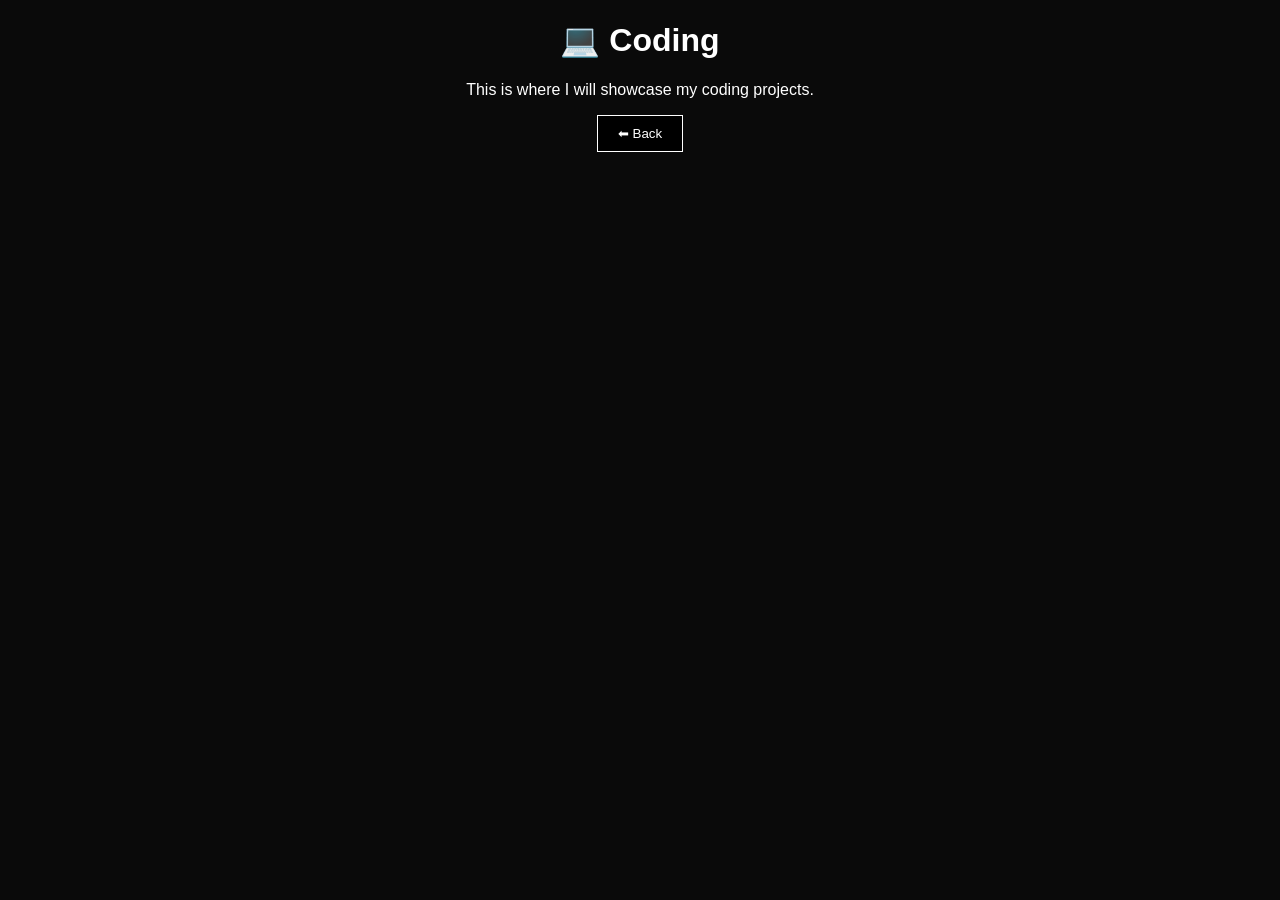
==== coding/index.html @ f32b5a17 "Create index.html" ====
<!DOCTYPE html>
<html>
<head>
    <title>Coding - Rugwed</title>
    <link rel="stylesheet" href="../style.css">
</head>
<body>

    <h1>💻 Coding</h1>
    <p>This is where I will showcase my coding projects.</p>

    <button onclick="location.href='../'">⬅ Back</button>

</body>
</html>
---- style.css ----
body {
  margin: 0;
  font-family: Arial;
  background: #0a0a0a;
  color: white;
  text-align: center;
}

.hero {
  padding: 100px 20px;
  background: linear-gradient(135deg, #3b82f6, #8b5cf6);
}

.hero h1 {
  font-size: 50px;
}

button {
  padding: 10px 20px;
  background: black;
  color: white;
  border: 1px solid white;
  cursor: pointer;
}

.features {
  display: flex;
  justify-content: center;
  flex-wrap: wrap;
}

.card {
  background: #111;
  margin: 20px;
  padding: 20px;
  width: 250px;
  border-radius: 10px;
  transition: 0.3s;
}

.card:hover {
  transform: scale(1.1);
}
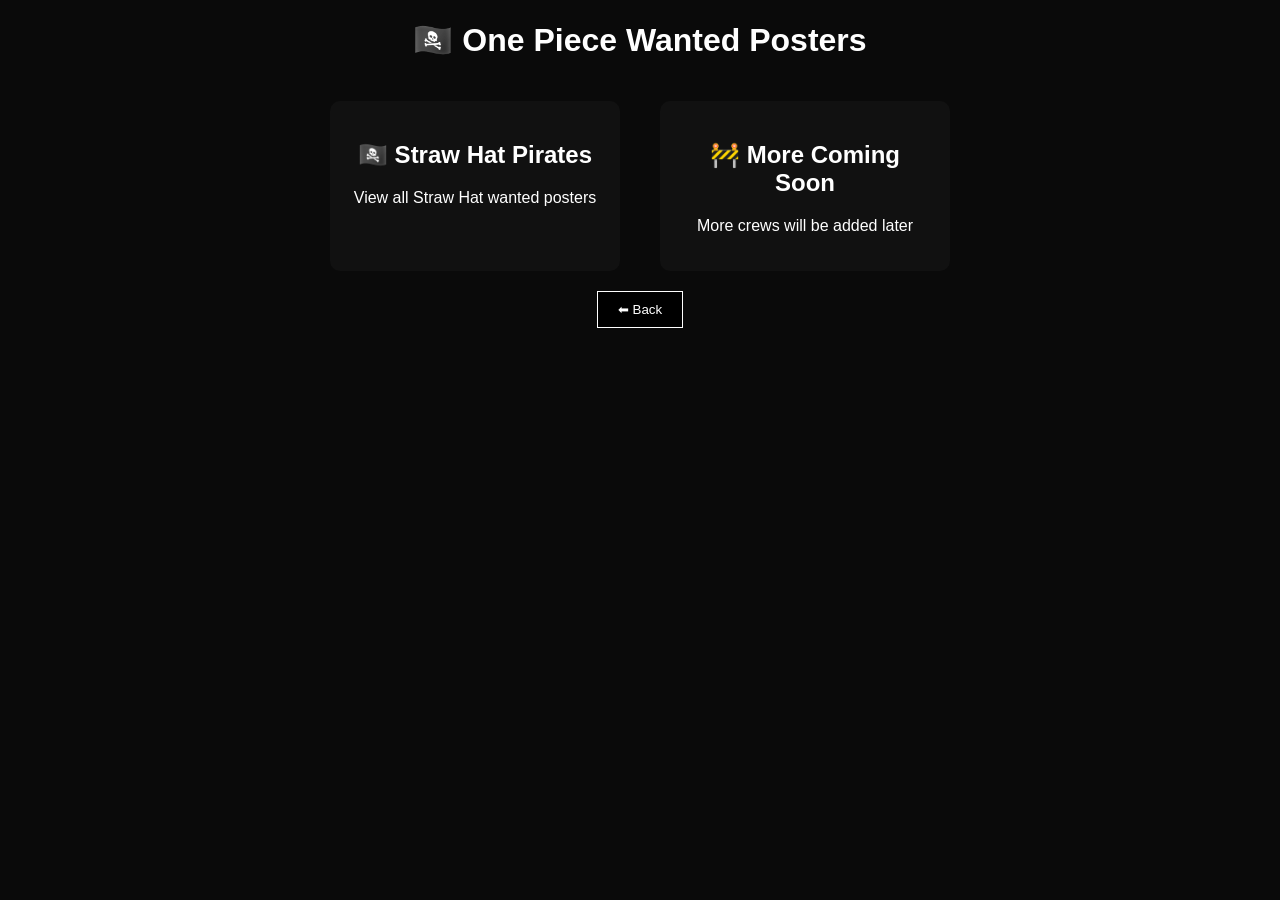
==== commit 334be2b7: "Update index.html" ====
--- a/coding/index.html
+++ b/coding/index.html
@@ -6,8 +6,21 @@
 </head>
 <body>
 
-    <h1>💻 Coding</h1>
-    <p>This is where I will showcase my coding projects.</p>
+    <h1>🏴‍☠️ One Piece Wanted Posters</h1>
+
+    <section class="features">
+
+        <div class="card" onclick="location.href='strawhats/'">
+            <h2>🏴‍☠️ Straw Hat Pirates</h2>
+            <p>View all Straw Hat wanted posters</p>
+        </div>
+
+        <div class="card">
+            <h2>🚧 More Coming Soon</h2>
+            <p>More crews will be added later</p>
+        </div>
+
+    </section>
 
     <button onclick="location.href='../'">⬅ Back</button>
 
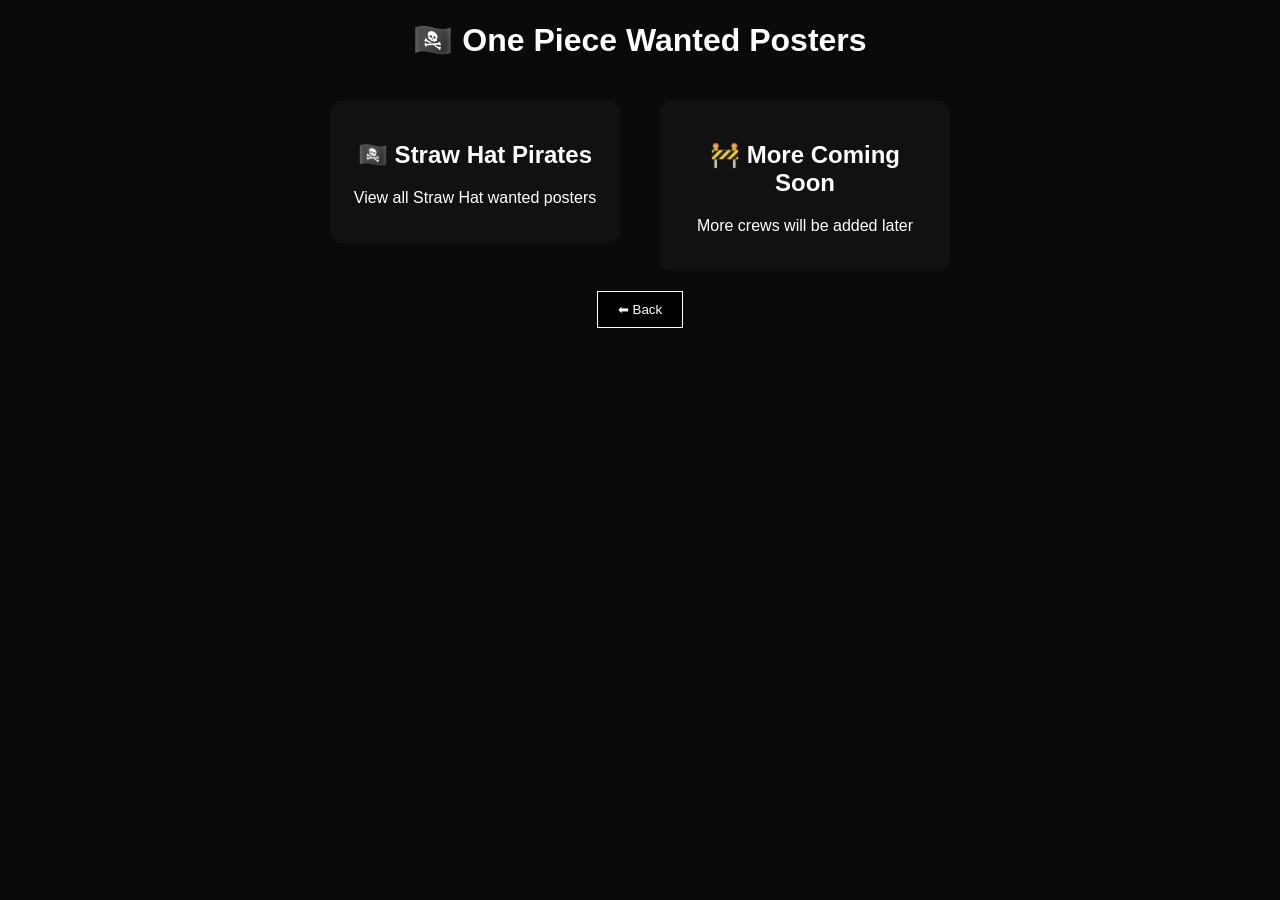
==== commit c20e3aec: "Update index.html" ====
--- a/coding/index.html
+++ b/coding/index.html
@@ -10,10 +10,12 @@
 
     <section class="features">
 
-        <div class="card" onclick="location.href='strawhats/'">
-            <h2>🏴‍☠️ Straw Hat Pirates</h2>
-            <p>View all Straw Hat wanted posters</p>
-        </div>
+        <a href="strawhats/" style="text-decoration: none; color: inherit;">
+    <div class="card">
+        <h2>🏴‍☠️ Straw Hat Pirates</h2>
+        <p>View all Straw Hat wanted posters</p>
+    </div>
+</a>
 
         <div class="card">
             <h2>🚧 More Coming Soon</h2>
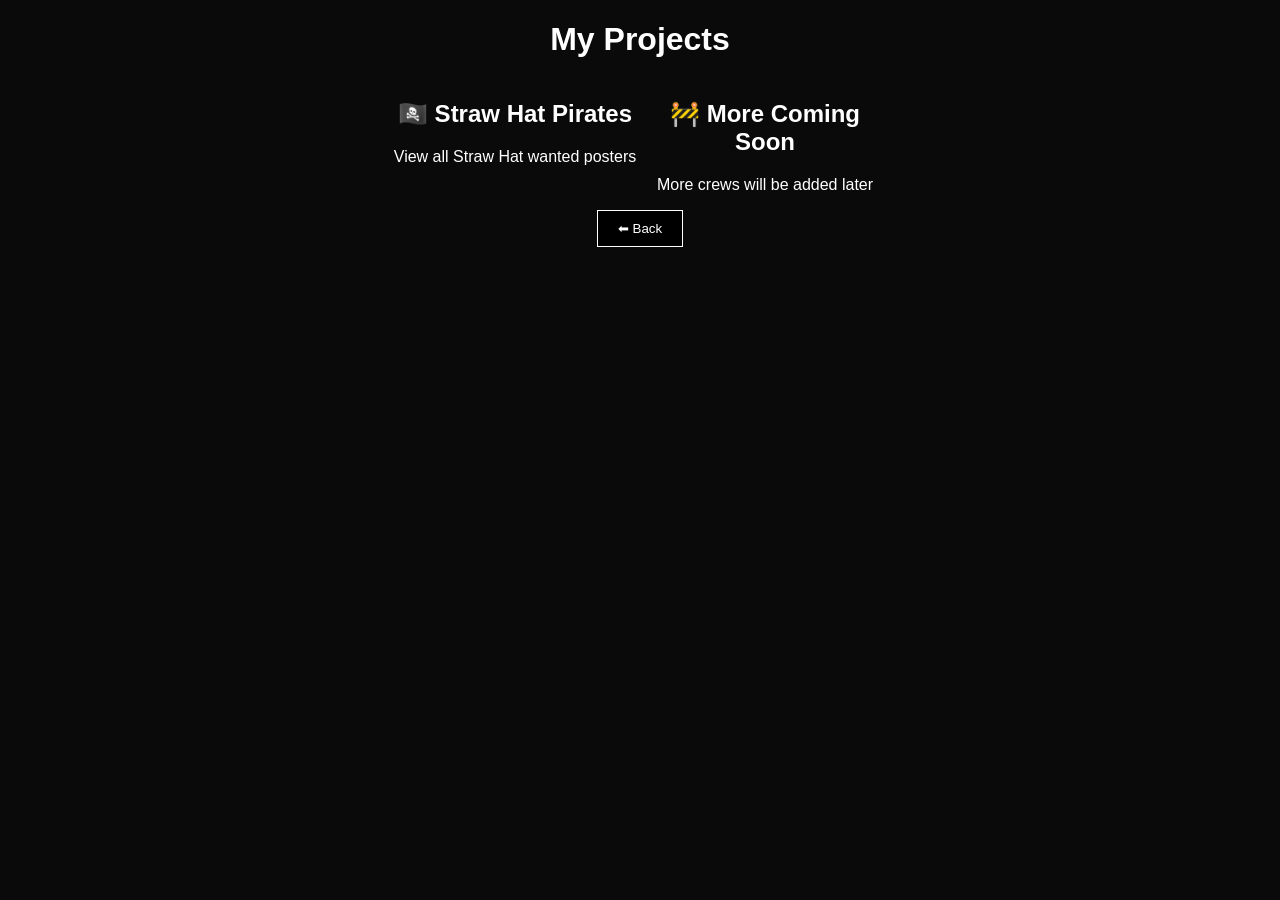
==== commit 74100d85: "Update index.html" ====
--- a/coding/index.html
+++ b/coding/index.html
@@ -6,11 +6,11 @@
 </head>
 <body>
 
-    <h1>🏴‍☠️ One Piece Wanted Posters</h1>
+    <h1>My Projects</h1>
 
     <section class="features">
 
-        <a href="strawhats/" style="text-decoration: none; color: inherit;">
+        <a href="onepiece/strawhats/" style="text-decoration: none; color: inherit;">
     <div class="card">
         <h2>🏴‍☠️ Straw Hat Pirates</h2>
         <p>View all Straw Hat wanted posters</p>
--- a/style.css
+++ b/style.css
@@ -28,16 +28,71 @@
   justify-content: center;
   flex-wrap: wrap;
 }
+.card {
+  width: 250px;
+}
 
-.card {
-  background: #111;
-  margin: 20px;
-  padding: 20px;
-  width: 250px;
+.card img {
+  width: 100%;
+  max-height: 300px;
+  object-fit: contain;
   border-radius: 10px;
+  transition: transform 0.3s ease;
+}
+
+.card img:hover {
+  transform: scale(1.05);
+}
+
+img {
+  border-radius: 10px;
+  margin-bottom: 10px;
   transition: 0.3s;
 }
 
-.card:hover {
+img:hover {
+  transform: scale(1.05);
+}
+
+.card img {
+  border-radius: 10px;
+  transition: 0.3s;
+  cursor: pointer;
+}
+
+.card img:hover {
   transform: scale(1.1);
 }
+
+/* Full screen overlay */
+#popup {
+  position: fixed;
+  top: 0;
+  left: 0;
+  width: 100%;
+  height: 100%;
+  background: rgba(0,0,0,0.8);
+  display: none;
+  justify-content: center;
+  align-items: center;
+}
+
+#popup img {
+  max-width: 90%;
+  max-height: 90%;
+  border-radius: 10px;
+}
+
+#popup img {
+  transition: 0.3s;
+  transform: scale(0.8);
+}
+
+#popup {
+  animation: fadeIn 0.3s ease;
+}
+
+@keyframes fadeIn {
+  from { opacity: 0; }
+  to { opacity: 1; }
+}
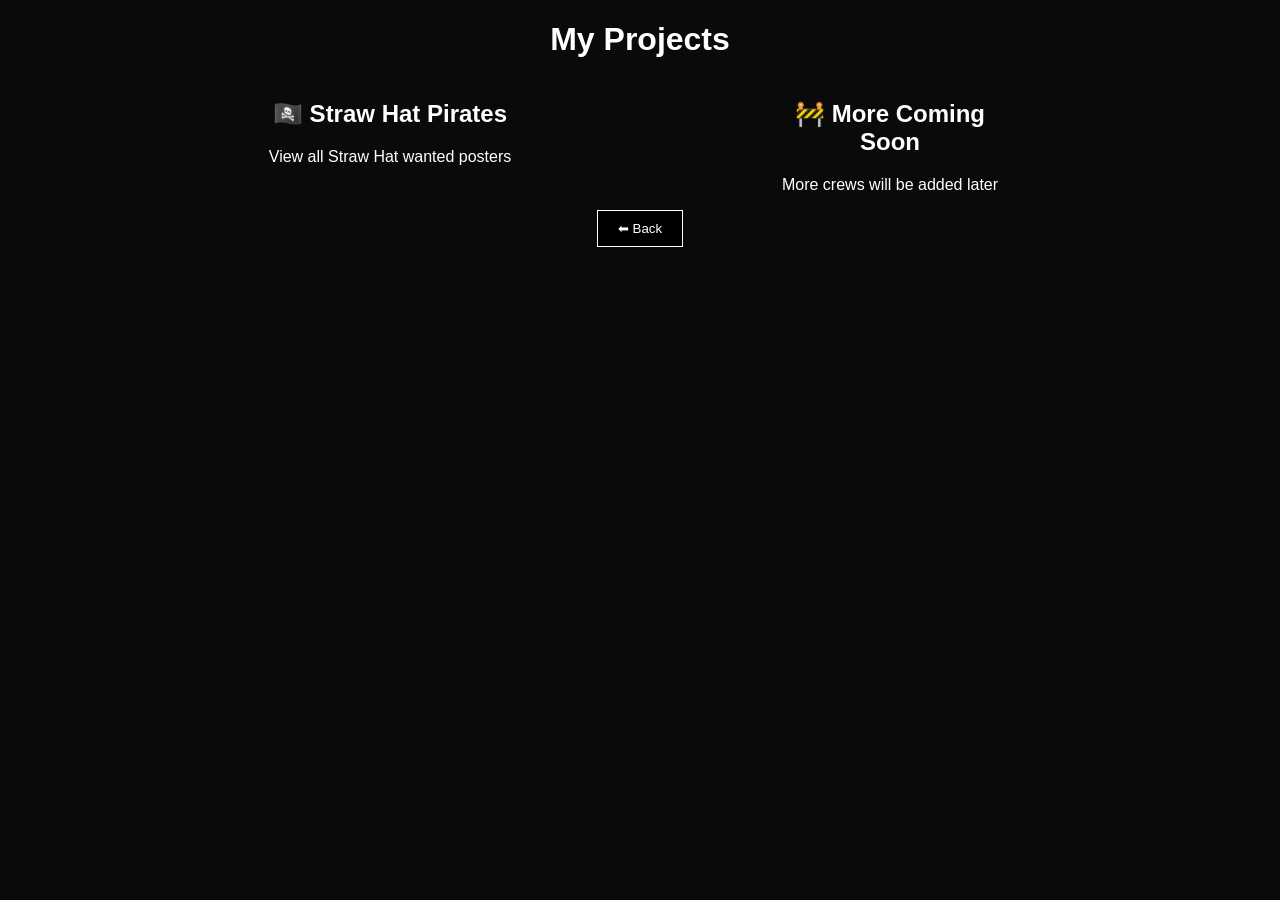
==== commit 598a49b2: "Update index.html" ====
--- a/coding/index.html
+++ b/coding/index.html
@@ -17,6 +17,10 @@
     </div>
 </a>
 
+          <div class="card">
+              
+          </div>
+        
         <div class="card">
             <h2>🚧 More Coming Soon</h2>
             <p>More crews will be added later</p>
